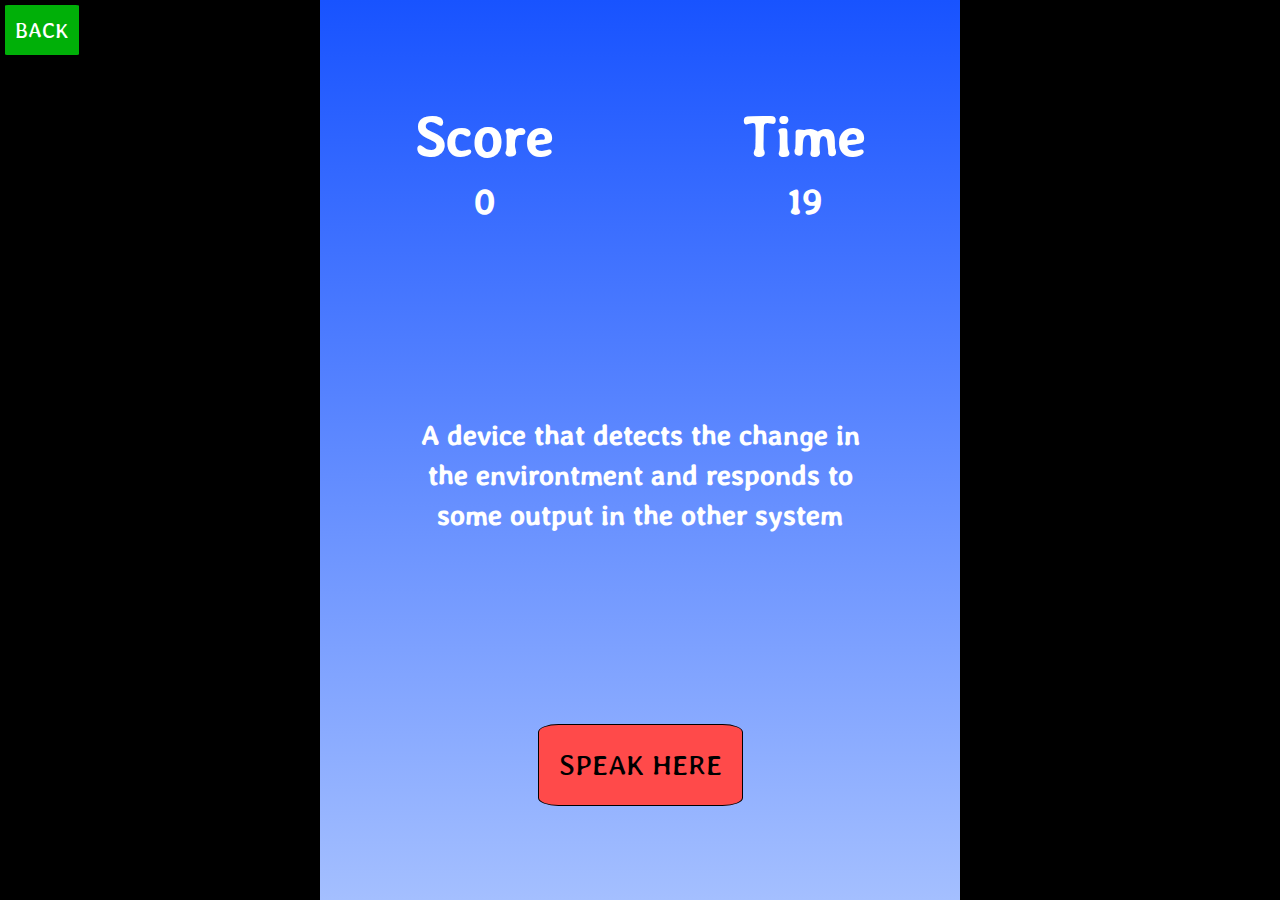
==== QUIZ.html @ b620a0f8 "Update" ====
<!DOCTYPE html>

<html lang="en">
<head>
<title>Quiz</title>
<link rel="stylesheet" href="game.css">
</head>

<body> 
<form><button class = "button" type ="submit" id="back" formaction="Index.html">BACK</button></form>

<center>
<div class="bg" id="quiz">

<div class="ST_details">

<div class="sec" id="sec1">
<h2>Score</h2>
<h2 id="score"></h2>
</div>

<div class="sec" id="sec2">
<h2 id="timestr">Time</h2>
<h2 id="time"></h2>
</div>
</div>

<h2 id="question"></h2>

<button id='answer' class="button" >SPEAK HERE</button>

</div>

</center>

</body>

	
<script>

const button = document.getElementById('answer');

time = document.getElementById("time");
Score = document.getElementById("score")

right= new Audio("AUDIO/right.mp3");
wrong= new Audio("AUDIO/wrong.mp3");
TimeOut= new Audio("AUDIO/TimeOut.mp3");
Go= new Audio("AUDIO/Go.wav");
clap2= new Audio("AUDIO/clap2.mp3");
clap1= new Audio("AUDIO/clap1.mp3");

var Time = 20;
var score = 0;

var RA = false;
var GameOver = false;
var QuestionNum =0;

var frameCount =0;
var WIDTH = 900;
var HEIGHT = 500;

var Play = false;

var Words = ["SENSOR"];
	
	
var Hints = [" A device that detects the change in the environtment and responds to some output in the other system"];


display = function(entity){
    document.getElementById("question").innerHTML = entity;
}

PlayCheck = function(){
	 if ( score>= 90 ){
	   Play(score);
	  }
	
	 if ( score< 90 && score>=60){
	   clap2.play()
	  }
	
	 if ( score< 60 && score>=40){
	   clap2.play()
	  }
	
	 if ( score< 40 && score>=30 ){
	   Go.play();
	  }
	
	 if ( score< 30){
	   Go.play();
	  }
	 
	Play = true;
	  
}


Update = function(){
   
   if (GameOver){
      var Rating = "";
	  button.remove();
	  
	 if ( score>= 90 ){
	   Rating = " amazing ";
	  }
	
	 if ( score< 90 && score>=60){
	   Rating ="  good  ";
	  }
	
	 if ( score< 60 && score>=40){
	   Rating = "  average ";
	  }
	
	 if ( score< 40 && score>=30 ){
	   Rating = "  poor  ";
	  }
	
	 if ( score< 30){
	   Rating = " very poor ";
	  }
	  
	  if (Play == false){
	    PlayCheck();
	  }
	  
	  frameCount++;
	  
	  if (frameCount == 200){
	    location.reload();
	  }
	  
	  document.getElementById('sec2').setAttribute('class','none');
	  document.getElementById('sec1').setAttribute('class','change');
	  
	  document.getElementById("question").innerHTML = "Your score is " + Rating;
	  
	  return;
   }else{

   UpdateQuestion();

   
   if(frameCount%25 ==0){
      Time--;
   }
   
   if (frameCount%500 == 0){
          TimeOut.play();
		  QuestionNum++;
		  Time = 20;	  
	}
	
	if (RA){
	   right.play();
	   score += 10;
	   QuestionNum++;
	   Time = 20;
	   frameCount = 0;
	   RA = false; 
	}
	
	if (QuestionNum >= Words.length){
	   GameOver = !GameOver;
	}
	
	time.innerHTML = Time;
	Score.innerHTML = score;

}}

UpdateQuestion = function(){
	display(Hints[QuestionNum]);
	frameCount++;	  
}

TakingInput = function(){
	
    if(GameOver){
	 return;
	}
	
    var SpeechRecognition = SpeechRecognition || webkitSpeechRecognition;
    var SpeechGrammarList = SpeechGrammarList || webkitSpeechGrammarList;

    var grammar = '#JSGF V1.0;'

    var recognition = new SpeechRecognition();
	var speechRecognitionList = new SpeechGrammarList();
	speechRecognitionList.addFromString(grammar, 1);
	recognition.grammars = speechRecognitionList;
	recognition.lang = 'en-US';
	recognition.interimResults = false;


	recognition.onresult = function(event) {
        var last = event.results.length - 1;
		var command = event.results[last][0].transcript;
		Answer = command.toUpperCase();
		TakeAnswer(Answer);
    };

    recognition.onspeechend = function() {
     	recognition.stop();
    };

    recognition.onerror = function(event) {
	  alert("Eror");
	}        

    document.querySelector('#answer').addEventListener('click', function(){
        recognition.start();	
	
    });
	
	
}

TakeAnswer = function(Ans){
	RA = check(Ans,Words[QuestionNum]);
}


check = function(ans,word){
    
	if (word == ans){
	   return true;
	}else{
	  wrong.play();
	  return false;
	}
}






Start = function() {
   QuestionNum =0;   
   score = 0;
   Time = 20;
}


Start();
setInterval(Update,40);
setInterval(TakingInput,25);
</script>
</html>
---- game.css ----
@import url('https://fonts.googleapis.com/css2?family=Open+Sans:ital,wght@1,700;1,800&family=Stylish&display=swap');

*{
	margin: 0;
	padding: 0;
	font-family: 'Stylish', sans-serif;
}

body{
	background: #000;
}

h1{
	color: #fff;
	font-size: 5em;
	text-align: center;
}

h2{
	color: #fff;
	font-size: 2em;
	text-align: center;
}


.bg{
	width: 50%;
	height: 100vh;
	display: flex;
	flex-direction: column;
	justify-content: space-between;
	align-items: center;
	background: linear-gradient(#1853FF,#A4BFFF);
	padding:0;
}

#quiz{
 	justify-content: space-around;
}

.ST_details{
	width: 100%;
	display: flex;
	justify-content: space-around;
	align-items: center;
	font-size: 2em;
}

#score, #time{
	font-size: 1.3em;
}

.button{
    background-color : #0042FF;
	border:3px solid #fff;
	color:#fff;
	padding:20px;
	text-align:center;
	font-size:2em;
	cursor:pointer;
	border-radius: 10%;
}

.button:hover {
	background:#90FFF0;
	padding: 25px;
    font-size: 2.5em;
	color: #000;
	border-color: #000;
}

#back{
	position: absolute;
	left:0;
	padding: 10px;
	font-size: 1.5em;
	border:5px solid #000;
	background: #00B008;
}

#back:hover{
	padding: 10px;
	font-size: 1.5em;
	background: #FF4A4A;
	color: #fff;
}

#answer{
	padding: 20px;
	font-size: 2em;
	border:1px solid #000;
	background: #FF4A4A;
	color:#000;
}

#answer:hover{
    color: #fff;
}

#question{
	padding:0 100px 0;
}

.none{
	display:none;
}

.change{
	animation: anim 3s forwards;
}

@keyframes anim{
	100%{
		font-size: 1.4em;
	}
}

@media only screen and (max-width:1200px){
	.bg{
		width: 80%;
	}
	
	h1{
	  margin-top: 200px;
	}
	
	.button{
		padding: 50px;
		font-size: 3em;
	}
	
	.button:hover {
	 padding: 35px;
     font-size:3.5em;
	}
	
	#question{
		font-size:2.5em;
	}
}
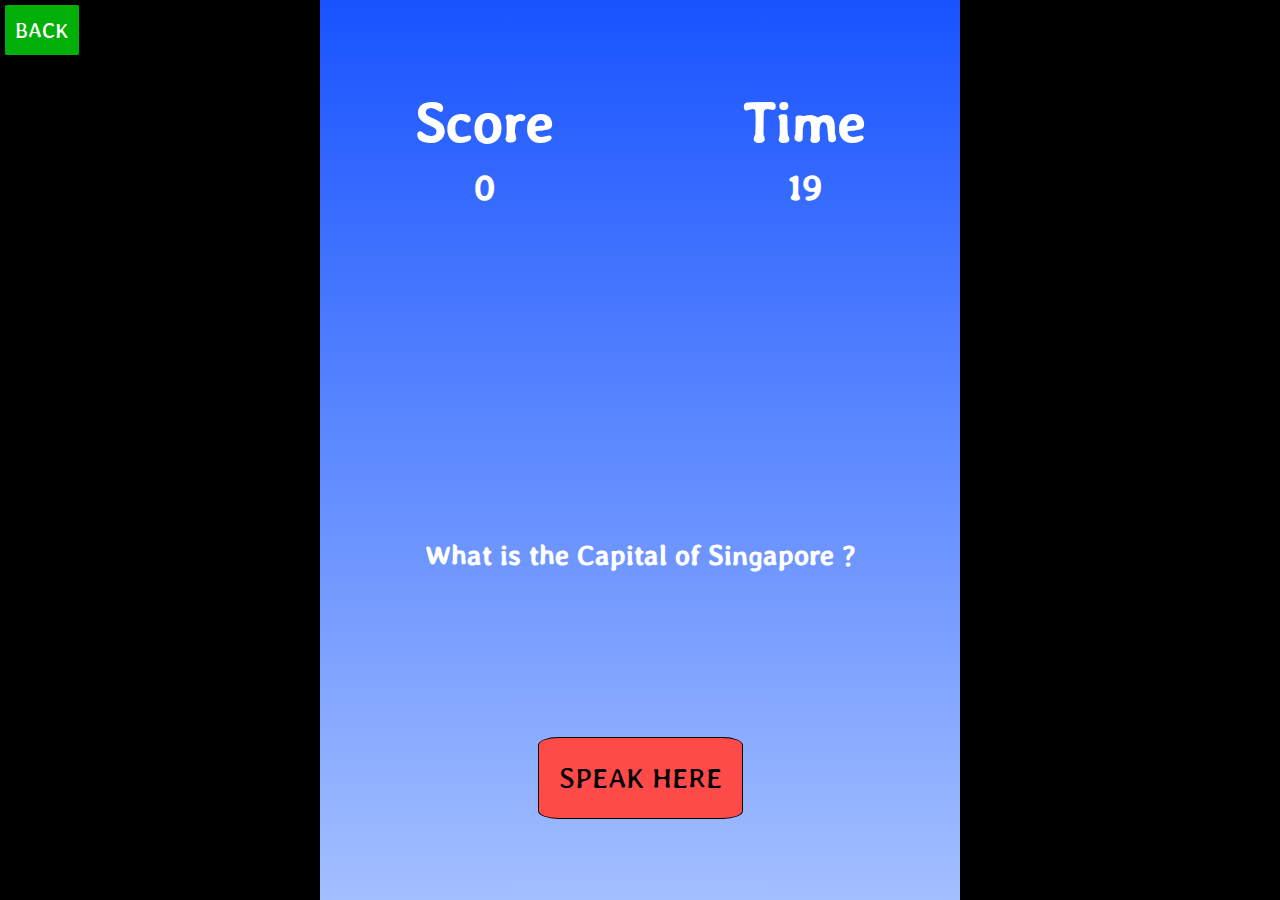
==== commit 61e350e1: "Update" ====
--- a/QUIZ.html
+++ b/QUIZ.html
@@ -25,6 +25,8 @@
 </div>
 </div>
 
+<h3 id="ANS"></h3>
+
 <h2 id="question"></h2>
 
 <button id='answer' class="button" >SPEAK HERE</button>
@@ -34,222 +36,5 @@
 </center>
 
 </body>
-
-	
-<script>
-
-const button = document.getElementById('answer');
-
-time = document.getElementById("time");
-Score = document.getElementById("score")
-
-right= new Audio("AUDIO/right.mp3");
-wrong= new Audio("AUDIO/wrong.mp3");
-TimeOut= new Audio("AUDIO/TimeOut.mp3");
-Go= new Audio("AUDIO/Go.wav");
-clap2= new Audio("AUDIO/clap2.mp3");
-clap1= new Audio("AUDIO/clap1.mp3");
-
-var Time = 20;
-var score = 0;
-
-var RA = false;
-var GameOver = false;
-var QuestionNum =0;
-
-var frameCount =0;
-var WIDTH = 900;
-var HEIGHT = 500;
-
-var Play = false;
-
-var Words = ["SENSOR"];
-	
-	
-var Hints = [" A device that detects the change in the environtment and responds to some output in the other system"];
-
-
-display = function(entity){
-    document.getElementById("question").innerHTML = entity;
-}
-
-PlayCheck = function(){
-	 if ( score>= 90 ){
-	   Play(score);
-	  }
-	
-	 if ( score< 90 && score>=60){
-	   clap2.play()
-	  }
-	
-	 if ( score< 60 && score>=40){
-	   clap2.play()
-	  }
-	
-	 if ( score< 40 && score>=30 ){
-	   Go.play();
-	  }
-	
-	 if ( score< 30){
-	   Go.play();
-	  }
-	 
-	Play = true;
-	  
-}
-
-
-Update = function(){
-   
-   if (GameOver){
-      var Rating = "";
-	  button.remove();
-	  
-	 if ( score>= 90 ){
-	   Rating = " amazing ";
-	  }
-	
-	 if ( score< 90 && score>=60){
-	   Rating ="  good  ";
-	  }
-	
-	 if ( score< 60 && score>=40){
-	   Rating = "  average ";
-	  }
-	
-	 if ( score< 40 && score>=30 ){
-	   Rating = "  poor  ";
-	  }
-	
-	 if ( score< 30){
-	   Rating = " very poor ";
-	  }
-	  
-	  if (Play == false){
-	    PlayCheck();
-	  }
-	  
-	  frameCount++;
-	  
-	  if (frameCount == 200){
-	    location.reload();
-	  }
-	  
-	  document.getElementById('sec2').setAttribute('class','none');
-	  document.getElementById('sec1').setAttribute('class','change');
-	  
-	  document.getElementById("question").innerHTML = "Your score is " + Rating;
-	  
-	  return;
-   }else{
-
-   UpdateQuestion();
-
-   
-   if(frameCount%25 ==0){
-      Time--;
-   }
-   
-   if (frameCount%500 == 0){
-          TimeOut.play();
-		  QuestionNum++;
-		  Time = 20;	  
-	}
-	
-	if (RA){
-	   right.play();
-	   score += 10;
-	   QuestionNum++;
-	   Time = 20;
-	   frameCount = 0;
-	   RA = false; 
-	}
-	
-	if (QuestionNum >= Words.length){
-	   GameOver = !GameOver;
-	}
-	
-	time.innerHTML = Time;
-	Score.innerHTML = score;
-
-}}
-
-UpdateQuestion = function(){
-	display(Hints[QuestionNum]);
-	frameCount++;	  
-}
-
-TakingInput = function(){
-	
-    if(GameOver){
-	 return;
-	}
-	
-    var SpeechRecognition = SpeechRecognition || webkitSpeechRecognition;
-    var SpeechGrammarList = SpeechGrammarList || webkitSpeechGrammarList;
-
-    var grammar = '#JSGF V1.0;'
-
-    var recognition = new SpeechRecognition();
-	var speechRecognitionList = new SpeechGrammarList();
-	speechRecognitionList.addFromString(grammar, 1);
-	recognition.grammars = speechRecognitionList;
-	recognition.lang = 'en-US';
-	recognition.interimResults = false;
-
-
-	recognition.onresult = function(event) {
-        var last = event.results.length - 1;
-		var command = event.results[last][0].transcript;
-		Answer = command.toUpperCase();
-		TakeAnswer(Answer);
-    };
-
-    recognition.onspeechend = function() {
-     	recognition.stop();
-    };
-
-    recognition.onerror = function(event) {
-	  alert("Eror");
-	}        
-
-    document.querySelector('#answer').addEventListener('click', function(){
-        recognition.start();	
-	
-    });
-	
-	
-}
-
-TakeAnswer = function(Ans){
-	RA = check(Ans,Words[QuestionNum]);
-}
-
-
-check = function(ans,word){
-    
-	if (word == ans){
-	   return true;
-	}else{
-	  wrong.play();
-	  return false;
-	}
-}
-
-
-
-
-
-
-Start = function() {
-   QuestionNum =0;   
-   score = 0;
-   Time = 20;
-}
-
-
-Start();
-setInterval(Update,40);
-setInterval(TakingInput,25);
-</script>
+<script type="text/javascript" src="quiz.js"></script>
 </html>--- a/game.css
+++ b/game.css
@@ -22,6 +22,12 @@
 	text-align: center;
 }
 
+h3{
+	color: #fff;
+	font-size: 1.5em;
+	text-align: center;
+}
+
 
 .bg{
 	width: 50%;
@@ -34,7 +40,7 @@
 	padding:0;
 }
 
-#quiz{
+#quiz,#tutorial{
  	justify-content: space-around;
 }
 
@@ -93,8 +99,10 @@
 	color:#000;
 }
 
-#answer:hover{
-    color: #fff;
+#answer:active {
+  background-color: #3e8e41;
+  box-shadow: 0 5px #666;
+  transform: translateY(4px);
 }
 
 #question{
@@ -111,7 +119,7 @@
 
 @keyframes anim{
 	100%{
-		font-size: 1.4em;
+		font-size: 1.2em;
 	}
 }
 
@@ -137,4 +145,14 @@
 	#question{
 		font-size:2.5em;
 	}
+	
+	
+  h2{
+	font-size: 2em;
+  } 
+
+
+  h3{
+	font-size: 2em;
+  }
 }
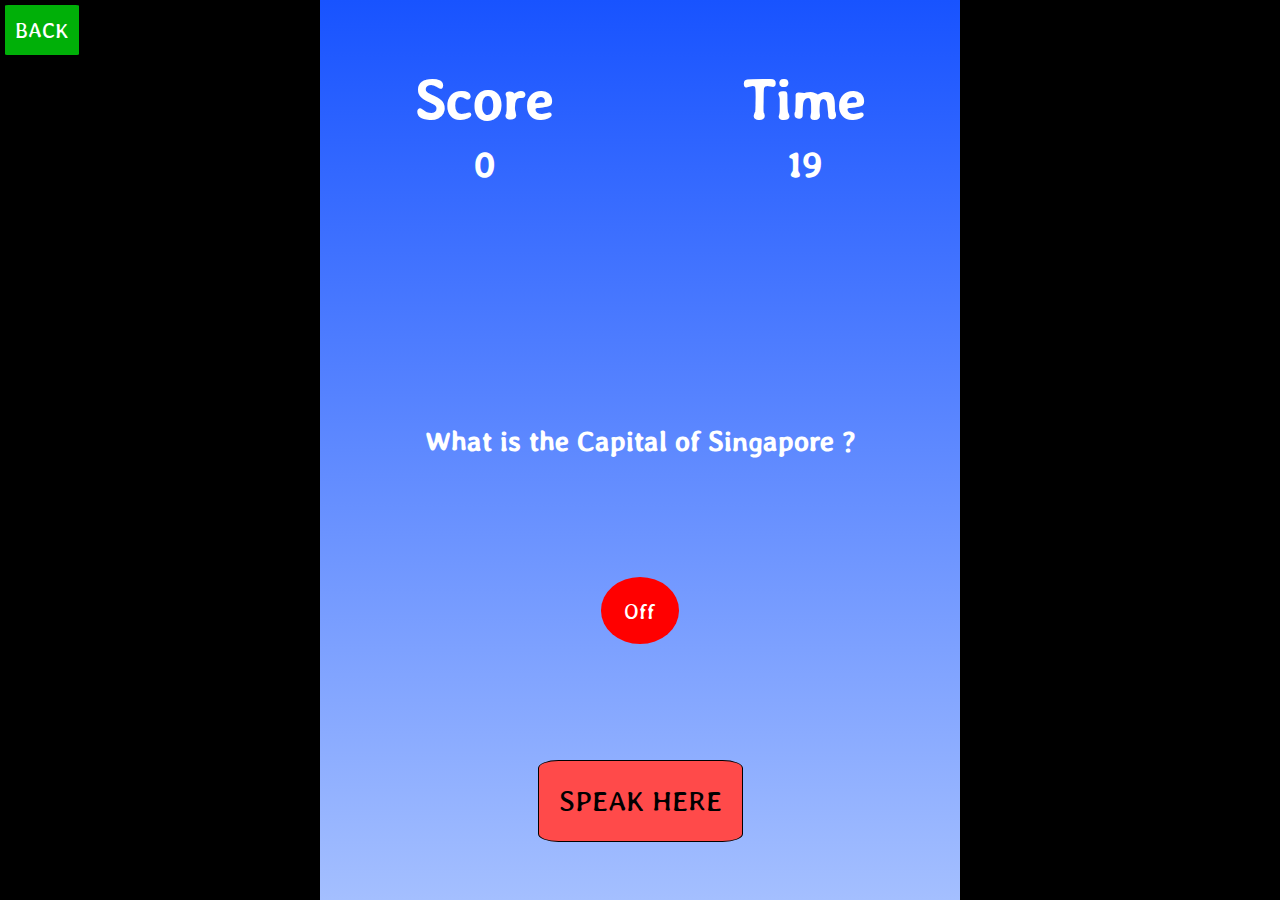
==== commit c6e51cd2: "Update" ====
--- a/QUIZ.html
+++ b/QUIZ.html
@@ -29,6 +29,8 @@
 
 <h2 id="question"></h2>
 
+<div id="indicator">Off</div>
+
 <button id='answer' class="button" >SPEAK HERE</button>
 
 </div>
--- a/game.css
+++ b/game.css
@@ -42,6 +42,10 @@
 
 #quiz,#tutorial{
  	justify-content: space-around;
+}
+
+#tutorial h2{
+ font-size: 2.5em;
 }
 
 .ST_details{
@@ -120,8 +124,28 @@
 @keyframes anim{
 	100%{
 		font-size: 1.2em;
+		color: red;
 	}
 }
+
+#indicator{
+	display: flex;
+	justify-content: space-around;
+	align-items: center;
+	width: 6%;
+	height: 3%;
+	padding: 20px;
+	font-size: 1.5em;
+	background-color: red;
+	border-radius: 50%;
+	text-align:center;
+	color:#fff;
+}	
+
+span{
+	color: red;
+}
+
 
 @media only screen and (max-width:1200px){
 	.bg{
@@ -143,7 +167,7 @@
 	}
 	
 	#question{
-		font-size:2.5em;
+		font-size:3.5em;
 	}
 	
 	
@@ -155,4 +179,10 @@
   h3{
 	font-size: 2em;
   }
+
+#indicator{
+	width: 10%;
+	height: 5%;
 }
+
+}
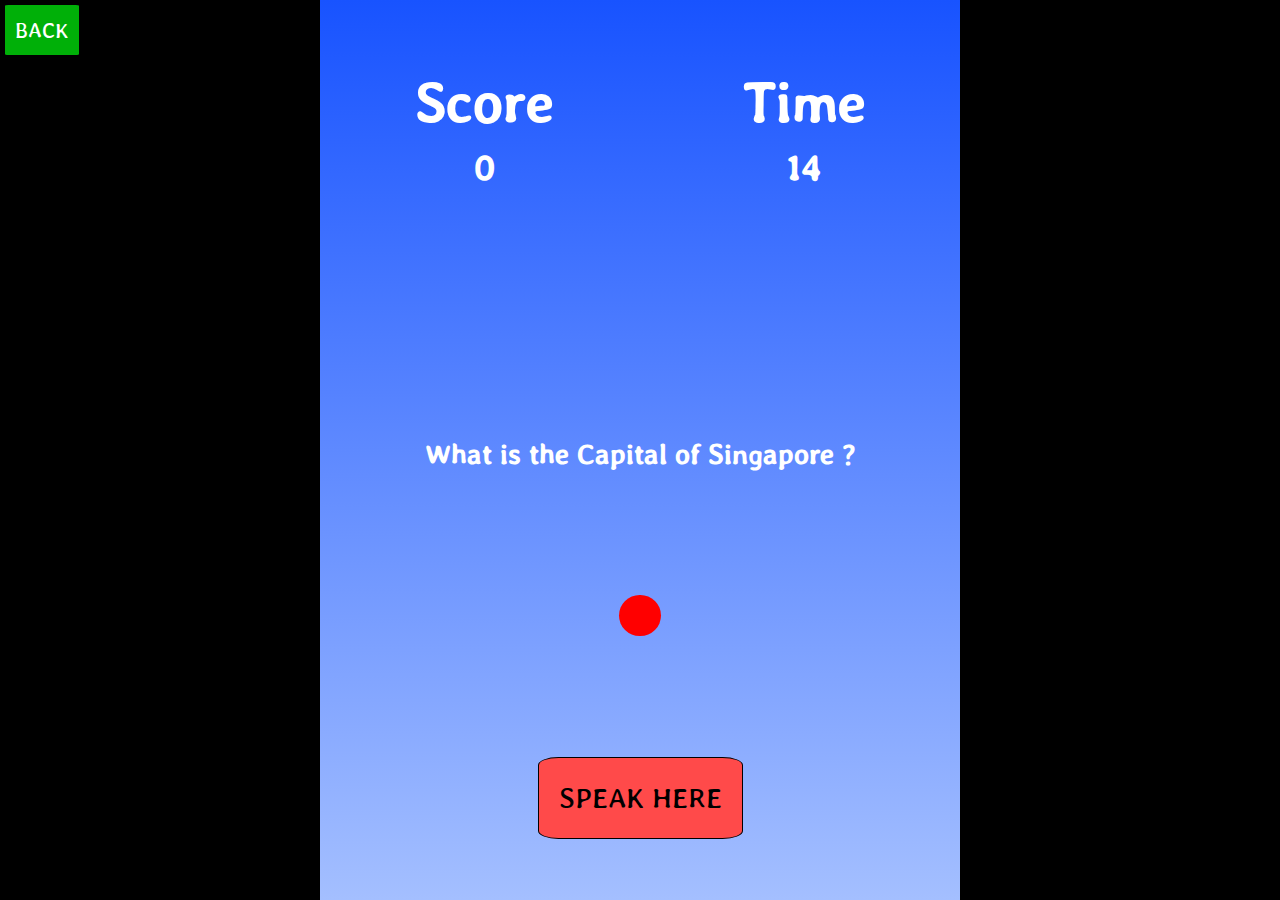
==== commit 577ce71b: "Update" ====
--- a/QUIZ.html
+++ b/QUIZ.html
@@ -29,7 +29,7 @@
 
 <h2 id="question"></h2>
 
-<div id="indicator">Off</div>
+<div id="indicator"></div>
 
 <button id='answer' class="button" >SPEAK HERE</button>
 
--- a/game.css
+++ b/game.css
@@ -132,8 +132,8 @@
 	display: flex;
 	justify-content: space-around;
 	align-items: center;
-	width: 6%;
-	height: 3%;
+	width: 0.2%;
+	height: 0.1%;
 	padding: 20px;
 	font-size: 1.5em;
 	background-color: red;
@@ -181,8 +181,8 @@
   }
 
 #indicator{
-	width: 10%;
-	height: 5%;
+	width: 0.2%;
+	height: 0.1%;
 }
 
 }
